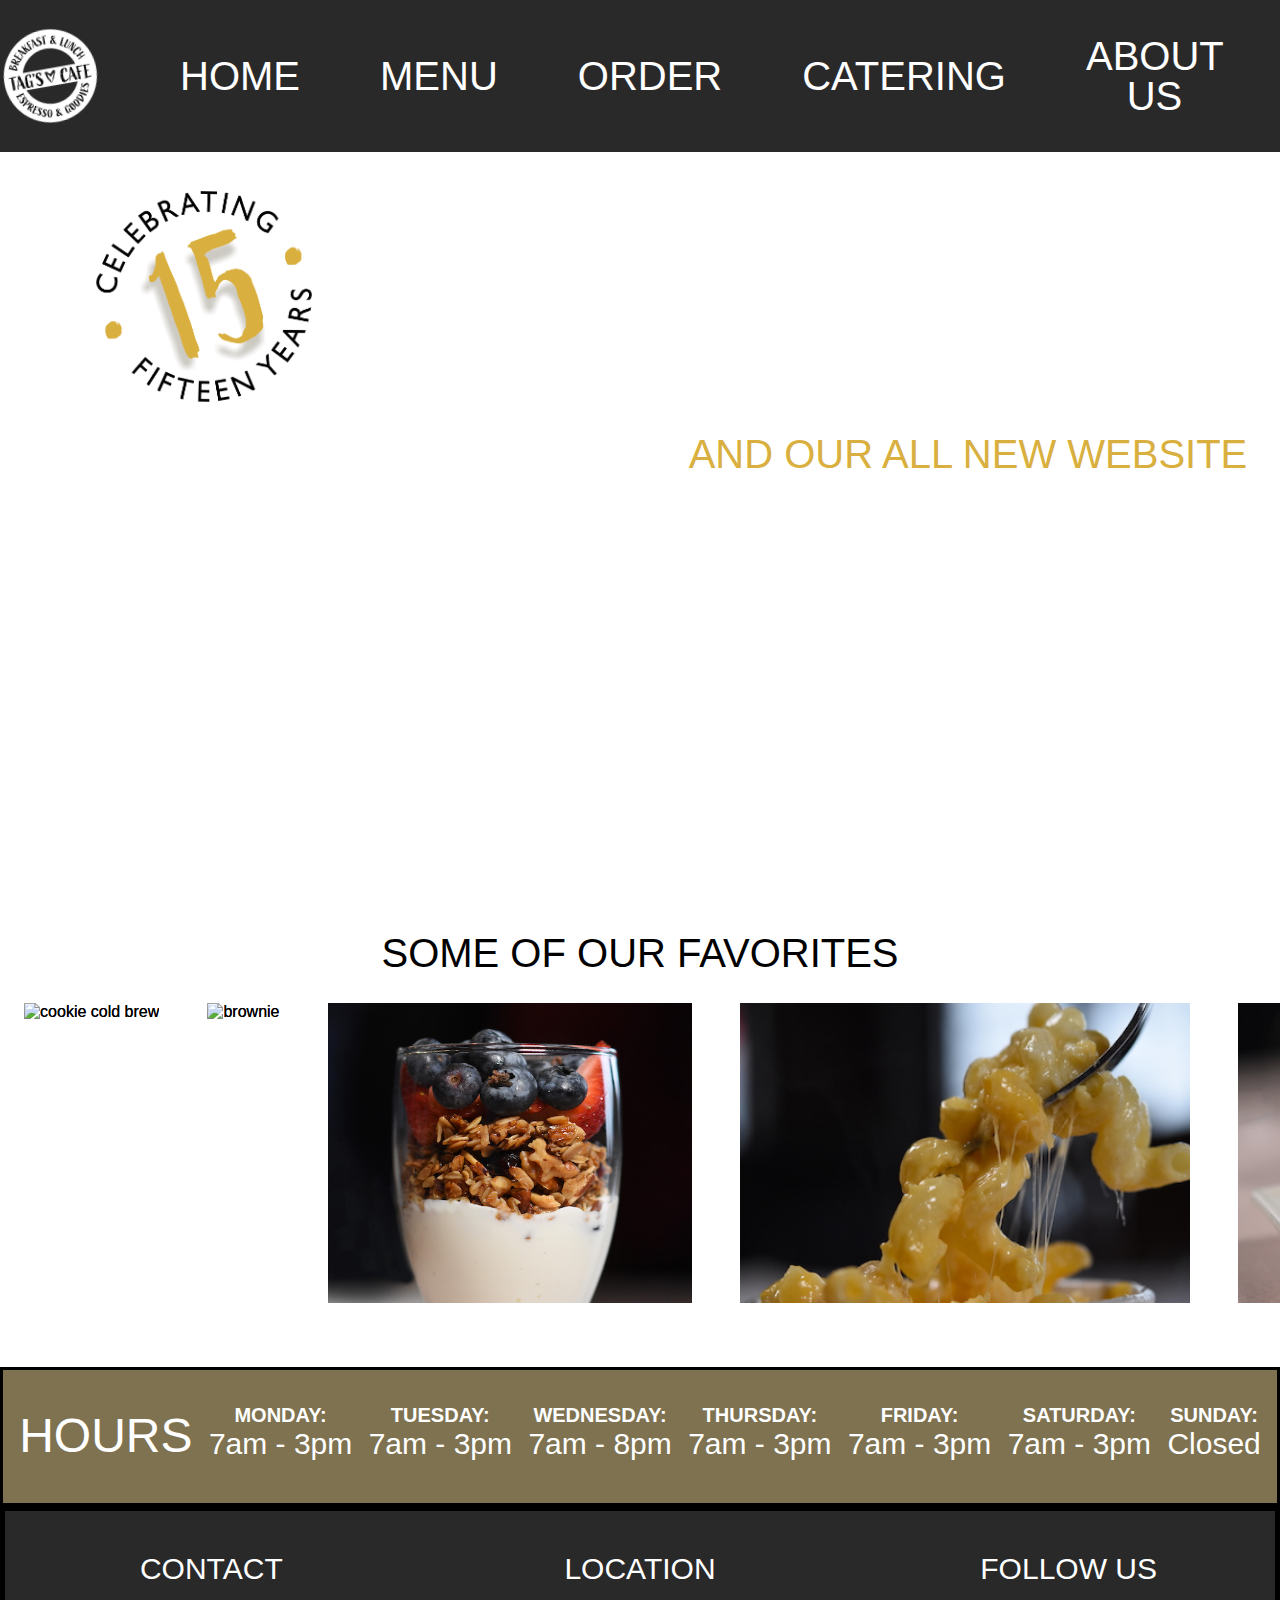
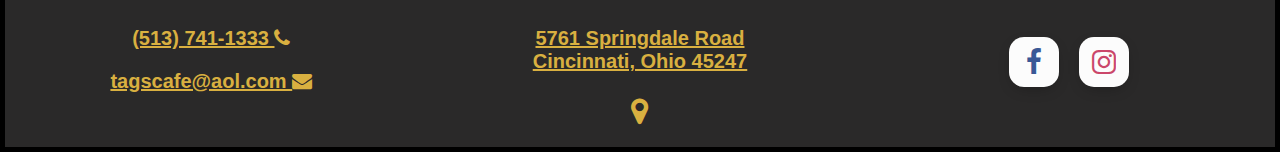
==== index.html @ 647e6f57 "First" ====
<!DOCTYPE html>
<html lang="en">

<head>
  <title>TAG's Cafe</title>
  <link rel="icon" href="images/logos/tags_logo-tan03.png" type="image/icon type">

  <meta charset="UTF-8">
  <link rel="stylesheet" href="css/normalize.css">
  <link rel="stylesheet" href="css/mobile.css">
  <link rel="stylesheet" href="css/main.css">
  <meta name="viewport" content="width=device-width, initial-scale=1.0">



  <link rel='stylesheet' href='https://maxcdn.bootstrapcdn.com/font-awesome/4.3.0/css/font-awesome.min.css'>
  <link href="https://fonts.googleapis.com/css?family=Stint+Ultra+Expanded" rel="stylesheet">
  <link rel="stylesheet" href="https://use.typekit.net/abh8qfh.css">



  <link rel="stylesheet" href="css/mobile.css" media="(max-width: 500px)" />

</head>


<!-- <script>
  function openNav() {
    document.querySelector('nav').classList.add('open')
  }

  function closeNav() {
    document.querySelector('nav').classList.remove('open')
  }

</script> -->

<body>
  <header id="nav">
    <h1>
      <a href="index.html" class="site-name"><img src="images/logos/tags_logo-white02%20copy.png" alt="tagscafe">
      </a>
    </h1>

    <nav>
      <!-- hamburger  -->
      <input class="menu-btn" type="checkbox" id="menu-btn">
      <label class="menu-icon" for="menu-btn">
        <span class="navicon"></span>
      </label>
      <!-- /hamburger -->
      <ul class="menu-list"> <!-- ⬅︎ added new class -->
        <li><a href="index.html">Home</a></li>
        <li><a href="menubreak.html">Menu</a></li>
        <li><a href="https://direct.chownow.com/order/3844/locations/4989" target="_blank">Order</a></li>
        <li><a href="cater.html">Catering</a></li>
        <li><a href="about.html">About Us</a></li>
        <li><a href="apply.html">Apply</a></li>
      </ul>
    </nav>

  </header>



  <div class="index">



  <main class="home">

    <!-- mobile -->
    <div class="fifteen" id="mobile">
      <img src="images/fifteen-celeb.png" alt="fifteen year">
    </div>
    <div class="welcome" id="mobile">
      <h1>Welcome to TAG's</h1> 
      <h2>and our all new website</h2>
    </div>

    <!-- desktop -->
    <div class="overlay">

      <div class="fifteen" id="home">
        <img src="images/fifteen-celeb.png" alt="fifteen year">
      </div>
      
      
      <div class="welcome" id="desktop">
        <h1>Welcome to TAG's</h1> 
        <h2>and our all new website</h2>

      </div>


      <div class="text">

        <p>TAG's Cafe, Springdale Road, Cincinnati, Ohio, has been our current location since 2008, serving up made-from-scratch food daily. All menu items are made with love from family recipes that have been perfected over the years. Try our famous Chicken Salad, Chicken Pot Pie Soup, or French Toast. Lunch served all day, Breakfast is served until 1 hour before close. </p>

        <p><strong>Celebrating 15 years we thank you for your support!</strong></p>

      </div>
    </div>


    <div class="food-slideshow">

      <h1>Some Of Our Favorites</h1>
      <div class="food-slideshow-scroll">
        <div class="food-scroll-element primary">
          <div><img src="images/gallery/005-cookieCB-MM.jpg" alt="cookie cold brew"></div>
          <div><img src="images/gallery/brownie.JPG" alt="brownie"></div>
          <div><img src="images/gallery/parfait.jpg" alt="parfait"></div>
          <div><img src="images/gallery/maccheese.JPG" alt="maccheese"></div>
          <div><img src="images/gallery/biscuit-mug.jpg" alt="biscuit"></div>
          <div><img src="images/gallery/pbcookie.JPG" alt="reuban"></div>
          <!-- <div><img src="" alt=""></div>
            <div><img src="" alt=""></div>
            <div><img src="" alt=""></div>
            <div><img src="" alt=""></div>
            <div><img src="" alt=""></div> -->
        </div>

        <div class="food-scroll-element secondary">
          <div><img src="images/gallery/005-cookieCB-MM.jpg" alt="cookie cold brew"></div>
          <div><img src="images/gallery/brownie.JPG" alt="brownie"></div>
          <div><img src="images/gallery/parfait.jpg" alt="parfait"></div>
          <div><img src="images/gallery/maccheese.JPG" alt="maccheese"></div>
          <div><img src="images/gallery/biscuit-mug.jpg" alt="biscuit"></div>
          <div><img src="images/gallery/pbcookie.JPG" alt="reuban"></div>
        </div>

      </div>

    </div>
  </main>
  </div>

  <section class="hours" id="large">
    <h2>Hours</h2>
    <p><span class="day">Monday:</span> 7am - 3pm</p>
    <p><span class="day">Tuesday:</span> 7am - 3pm</p>
    <p><span class="day">Wednesday:</span> 7am - 8pm</p>
    <p><span class="day">Thursday:</span> 7am - 3pm</p>
    <p><span class="day">Friday:</span> 7am - 3pm</p>
    <p><span class="day">Saturday:</span> 7am - 3pm</p>
    <p><span class="day">Sunday:</span> Closed</p>
  </section>

  <section id="small" class="hours">
    <h2>Hours</h2>
    <p><span class="day">Monday - Saturday:</span> 7am to 3pm</p>
    <p><span class="day">Wednesday:</span> 7am to 8pm</p>
    <p><span class="day">Sunday:</span> Closed</p>
  </section>

  <footer>
    <div class="info">
      <section class="location">
        <h2>Location</h2>
        <p><a href="https://goo.gl/maps/MPRnHBtoVZoa1pPE9" target="_blank">5761 Springdale Road 
        <br>Cincinnati, Ohio 45247
            <br>
            <br>
            <i class="fa fa-map-marker" aria-hidden="true"></i>
          </a></p>
      </section>
      <section class="contact">
        <h2>Contact</h2>
        <p> <a href="tel:5137411333">&#40;513&#41; 741-1333 <i class="fa fa-phone" aria-hidden="true"></i></a></p>
        <p> <a href="mailto:tagscafe@aol.com">tagscafe@aol.com <i class="fa fa-envelope" aria-hidden="true"></i></a></p>
    </section>

      <section class="social-btns">
        <h2>Follow Us</h2>
        <ul>
          <li>
            <a class="btn facebook" href="https://www.facebook.com/Tags-Cafe-121413117873668" target="_blank"><i
                class="fa fa-facebook"></i></a>
          </li>

          <li>
            <a class="btn instagram" href="https://www.instagram.com/tagscafe/" target="_blank">
              <i class="fa fa-instagram"></i></a>
          </li>

        </ul>
      </section>
    </div>
  </footer>

  <script src="js/main.js" type="text/javascript"></script>
</body>

</html>
---- css/mobile.css ----
/* Hamburger NAV 
------------------------------------------------ */

/* closed */
 /* header nav {
   background-color: #7e7251;
   position: absolute;
   top: 0;
   width: 100%;
   padding: 1rem;
   text-align: center;


} */
/* 
header nav .open {
   right: 0;
   
} */

/* header nav.open {
   right: 0;
} */

/* header nav ul li,
header nav ul li a {
   display: block;
   text-align: left;
   margin: 0;

} */

/* nav ul li a{
   border-radius: 0;
   background: white;
   
} */

/* nav ul li {
   margin-bottom: 1rem;
} */


/* tablet - portrait */
/* @media screen and (min-width: 768px) {
   #close-button,
   #open-button {
       
   }
} */

/* tablet - landscape */
/* @media screen and (min-width: 1180px) {
   #close-button,
   #open-button {
       display: none;
   }
   
} */

/* desktop */

/* @media screen and (min-width: 1280px){

   #close-button,
   #open-button {
       
   }

} */

/* Phone/Tablet Hamburger Layout
-------------------------------------*/

@media (max-width: 768px) {

   header {
       flex-direction: column;
       position: fixed;
       padding: .5rem 0;
       width: 100vw;
       /* position: sticky; */
       /* background-color: red; */
       z-index: 30;
       background-color: #7e7251;
       box-shadow: 1px 5px 15px rgba(0, 0, 0, 0.5);
       transition: 400ms ease;
       top: 0;
   }

   header h1 {
    z-index: 30;
    left: -100vw;
   }

   header img {
       width: 100px;
       position: relative;
       /* left: 15px; ⬅︎ nudges logo closer to center */
       z-index: 30;
   }
   
   /* ↓ Navbar open ↓ */
   header nav ul.menu-list {
       max-height: 100vh; /* ← hides menu until opened */
       transition: transform .5s ease-out; /* ← open speed */
       top: -66vh; /* ← hides menu until opened */
       text-align: center;
       flex-direction: column;
       /* background-color: #2a2929; */
       background-color: #7e7251;
       position: absolute;
       width: 101%;
       left: -10vw;
       
   }

   header nav ul.menu-list li  {
       display: flex;
       flex-direction: column;
       position: relative;
       /* left: -100vw; */
       z-index: 2;

       
       
   }
   
   
/* Hamburger Icon 
-------------------------------------*/
   header label.menu-icon {
       display: inline-block;
       padding: 20px 20px;
       position: absolute;
       right: 25px; /* ← horizontal position*/
       top: 15px; /* ← vertical position */
       z-index: 5;
   }

   /* ↓ center hamburger line ↓ */
   header label.menu-icon span.navicon {
       display: block;
       position: relative;
       transition: background .2s ease-out;
       height: 5px; /* ← thickness of lines */
       width: 35px; /* ← width of lines */
       background: white; /* ← icon color */
   }

   /* ↓ top & bottom hamburger line ↓ */
   header label.menu-icon .navicon:before,
   header label.menu-icon .navicon:after {
       content: '';
       display: block;
       height: 100%;
       width: 100%;
       position: absolute;
       transition: all .2s ease-out;
       background: white; /* ← icon color */
   }

   header label.menu-icon .navicon:before {
       top: 15px; /* ← space below top line */
   }

   header label.menu-icon .navicon:after {
       top: -15px; /* ← space above bottom line */
   }


/* Hamburger Icon Animation
-------------------------------------*/
   header input.menu-btn:checked ~ ul.menu-list {
       /* max-height: 500px;  */
       /* ↑ maximum height of the menu bar ↑
            increase this if some of your
            menu links are getting cut off */

        transform: translateY(77vh);
        transition: transform .4s ease-in;
        

   }

   /* header input.menu-btn:checked ~ ul.menu-list li {
        display: flex;
   } */

   /* ↓ hides center line for the X ↓ */
   header input.menu-btn:checked ~ label.menu-icon span.navicon {
       background: transparent;
   }

   header input.menu-btn:checked ~ label.menu-icon span.navicon:before {
       transform: rotate(-45deg);
   }

   header input.menu-btn:checked ~ label.menu-icon span.navicon:after {
       transform: rotate(45deg);
   }

   header input.menu-btn:checked ~ label.menu-icon:not(.steps) .navicon:before,
   header input.menu-btn:checked ~ label.menu-icon:not(.steps) .navicon:after {
       top: 0;
   }


} 
/* --------------- Mobile Layout --------------------*/

@media (max-width: 768px) {


/* Main 
---------------------------*/



    .wrapper {
        width: 100vw;
    }
    
    section.hours {
        flex-direction: column;
        line-height: 0;
        margin: 0;
        padding: 0;
        
    }

    #small.hours {
        border: black 3px solid;
        background: #7e7251;
        line-height: 1.3;
        padding: .5em;
        display: flex;
        justify-content: space-around;
        align-items: center;
        text-align: center;
        color: white;
    }

    #large.hours {
        display: none;
    }

    div.info {
        display: flex;
        flex-direction: column;
    }

    .text {
        grid-column: 1/5;
        background-color: rgba(255, 255, 255, 0.8);
        text-align: center;
    }

    .opener {
        min-height: 300px;
        padding-top: 10rem;
        
    }

    .title {
        /* color: #2a2929; */
        text-shadow: 2px 2px 15px black;
        font-size: 100px;
    }
    
 

/* HOME
------------------------------ */
    
    #desktop.welcome  {
        display: none;
    }

    #home.fifteen {
        display: none;
    }

    #mobile.fifteen {
        display: flex;
        justify-content: center;
        margin-top: 2rem;
        text-align: center;
        /* float: right; */
        /* position: relative; */
        z-index: 5;
        /* background-color: red; */
        margin-bottom: -1rem;
    }

    .fifteen img {
        width: 200px;
    }
    
    #mobile.welcome  {
        color: black;
        padding-top: 2rem;
        display: flex;
        flex-direction: column;
        grid: none;
        text-align: center;
    }

    #mobile.welcome h1 {
        color: black;
        font-size: 60px;
        margin-bottom: -2rem;
    }

    #desktop.welcome h2 {
        margin-top: 1rem;
        font-size: 40px;
    }
    
    .home {
        margin-top: 8rem;
    }
    
    .overlay {
        min-height: 300px;
        position: center;
        background-position: bottom;
    }
    
    .text {
        grid-column: 1/5;
        background-color: rgba(255, 255, 255, 0.8);
        height: 90%;
        color: black;
        padding: 1rem;
    }

    .food-scroll-element {
        width: 600vw;
        height: 200px;
        z-index: 1;
        border: white solid 3px;
    }

    .food-scroll-element img {
        border: white solid 15px;
    }



    @keyframes primary {
        from {
            left: 0%;
        }
    
        to {
            left: -600vw;
        }
    }
    
    @keyframes secondary {
        from {
            left: 600vw;
        }
    
        to {
            left: 0%;
        }
    }


 /* Menu  
------------------------------*/

    .pdf ul {
        /* display: flex;
        justify-content: space-between; */
        text-align: center;
        width: 100%;
        margin: auto;
        padding: 0;
    }

    nav.menu-tabs {
        width: 90vw;
        border-bottom: 0;
        /* margin: 0 auto; */
        /* margin-left: -1rem; */
        padding-right: 0;
        
    }
    
    
    
    nav.menu-tabs ul {
        display: flex;
        flex-direction: column;
        justify-content: center;
        margin: 0;

        
    }

    nav.menu-tabs li {
        padding: 10px;
        border-radius: 1em;
        margin: 1rem auto;
        border: 3px solid #7e7251;

    }
    nav.menu-tabs li.selected-tab {
        position: relative;
        bottom: 0px;
        background-color: white;

    } 
    nav.menu-tabs li.selected-tab a {
        color: #d9b040;
        font-weight: bold;
        font-size: 1.3rem;
    } 

    #bye {
        display: none;
    }
    
    .selections {
        grid-template-columns: 1fr;
    }

    /* ---- breakfast ----- */

    .waffle {
        background-position: -30px -10px;
        z-index: 1;

    }

    /* .waffle:after{
        background: rgb(29, 29, 29);
        z-index: 5;
    } */
    
    .break,
    .omelette,
    .spec-om,
    .choice {
        display: block;
    }

    .add-on h2 {
        margin: 0 2rem;
    }


    /* ---- lunch ---- */
    
    .lunch {
        background-position: -650px 10px;
        z-index: 0;
    }
    
    
    .melts,
    .simple,
    .special,
    .cafe,
    .soups,
    .dressing {
        display: block;
    }

    .ramona,
    .blue {
        grid-column: inherit;
    }

    .extra-2 {
        grid-row-start: 4;
    }

    .extra-3 {
        grid-row-start: 2;
        margin-bottom: -2rem;
    }

    .extra-4 {
        grid-row-start: 3;
    }
    

    /* ---- coffee ---- */

    .coffee {
        background-position: -400px 60px;
        z-index: 1;
    }
    
    .frappe,
    .good,
    .smoothie {
        display: block;
    }





/* Catering 
--------------------------*/

    .cater {
        background-position: -300px -10px;
        z-index: 0;
    }

    #cater-d {
        display: none;
    }

    #cater-m {
        display: block;
    }

    .rolls {
        grid-column: span 1;
    }

    


/* About 
--------------------------*/

    .about {
        margin-top: 8rem;
    }

    .womxn img {
        width: 80vw;
    }

    .womxn figcaption {
        font-size: small;
    }

    .staff {
        grid-template-columns: 1fr;
        width: 70vw;
    }

    

    #about.fifteen-mobile {
        display: flex;
        justify-content: center;
        /* margin-top: -10rem; */
        text-align: center;
        /* float: right; */
        /* position: relative; */
        z-index: 5;
        /* background-color: red; */
        width: 150px;
        margin: 0 auto;
        text-align: center;
        
    }

    #about.fifteen-desktop {
        display: none;
    }



    

/* Apply
---------------------------*/
    .apply {
        margin-top: 8rem;
    }

    .hiring {
        display: block;
    }

    .team {
        /* height: 100vh; */
        display: inline-block;
    }

    .team h1 {
        text-align: center;
        padding: 0;
    }
    
    .team img {
        margin: 0;
    }
    
    .application h2 {
        color: #d9b040;
    }

    .application li {
        text-align: left;
        
    }



}
---- css/main.css ----
body {
    font-family: Helvetica, sans-serif;
    background: white;
    max-width: inherit;
    box-sizing: border-box;
}




/* ------------ Main ------------- */
.wrapper {
    width: 1080px;
    margin: 1rem auto;
    background-color: white;
}

/* main {
    padding: 1em 2em;
    max-width: 1000px;
    margin-top: 1em;
    margin: auto;
    background-color: white;
    
} */

header h1 {
    font-family: active,sans-serif;
    font-weight: 300;
    font-style: normal;
    text-transform: uppercase;
    text-indent: -9999em;
    font-size: 1px;
}

h1 {
    font-family: active,sans-serif;
    font-weight: 300;
    font-style: normal;
    text-transform: uppercase;
}



main h1 {
    
    text-indent: 0em;
    font-size: 250%;
    color: black;
    

}

h2 {
    color: #d9b040;
    padding: .5em 0em;
    font-family: active, sans-serif;
    font-weight: 300;
    font-style: normal;
    text-transform: uppercase;
    font-size: 230%;
}

h3 {
    font-size: 150%;
    margin-bottom: .5em; 
    font-family: gill-sans-nova,sans-serif;
    font-weight: 700;
    font-style: normal;
    text-transform: capitalize;
}

p {
    font-size: 1.5rem; 
    font-family: gill-sans-nova,sans-serif;
    font-weight: 400;
    font-style: normal;
    line-height: 1.4;
}
main li {
    font-family: gill-sans-nova,sans-serif;
    font-weight: 400;
    font-style: normal;
    line-height: 140%;
}

main a {
    color: #7e7251;
    text-decoration: none;
    text-transform: uppercase;
    border-bottom: 1px solid;
}

main a:focus,
main a:hover,
main a:active {
    color: #d9b040;
}

main a:visited {
    color: black;
}

img{
    max-width: 100%;
    height: auto;
}

/* .opener {
    position: static;
    min-height: 400px; 
} */

.title {
    position: absolute;
    text-align: center;
    font-size: 120px;
    color: white;
    text-shadow: 2px 2px 15px black;

}

.opener { 
    position: relative;
    /* opacity: 10%; */
    /* width: 100%; */
    min-height: 400px;
    /* border: 5px solid red; */
    display: flex;
    justify-content: center;
    align-items: center;
    color: white;
    background-size: cover;
    background-repeat: no-repeat;
 }

 .waffle {
    background-image: url(../images/header/Waffle-header-MM.jpg);
    background-position: center -100px;
 }

 .lunch {
    background-image: url(../images/header/blt-header-BT.png);
    background-position: center -205px;
    
}

.coffee {
    background-image: url(../images/header/coffee-BT.jpeg);
    background-position: center -150px;
    min-height: 400px;
    width: 100%;
}

.cater {
    background-image: url(../images/header/001-spaday-MM.jpg);
    background-position: center -200px;
}

/* ------ Menu Slider --------- */

/* .opener-slides { */
    /* position: relative;
    display: flex;
    justify-content: center;
    align-items: center;
    color: white;
    background-size: cover;
    background-repeat: no-repeat;
    width: auto;
    min-height: 400px;
    /* background: url(/images/header/001-spaday-MM.jpg); */
    /* animation: slide 15s infinite;
}

/* @keyframes slide {
    25% {
        background: url(/images/header/coffee-full.JPG);
    }

    50% {
        background: url(/images/header/bkg_mug.png);
    }

    75% {
        background: url(/images/header/coffee-full.JPG);
    }

    100% {
        background: url(/images/header/001-spaday-MM.jpg);
    }
} */

/* ------------------- Header ------------------ */

header {
    background-color: #2a2929;
    display: flex;
    justify-content: space-between;
    align-items: center;
    /* position: fixed; */
}


header a.site-name {
    display: flex;
    align-items: flex-start;
    transform: rotate(-10deg);
    
}

header img {  
    min-width: 100px; 
    
}


header nav ul.menu-list { 
    list-style-type: none;
    /* overflow: hidden; */
    display: flex;
    
}


header nav li a {
    padding: 1em 3em;
    transition: all 1s ease;
    text-decoration: none;
    color: white;
    font-size: 250%;
    font-family: active, sans-serif;
    font-weight: 300;
    text-transform: uppercase;
    padding: .5em 1em;
    display: block;
    text-align: center;
    line-height: 1em;

}

header nav li a:hover { 
    outline: double 7px;
    border-radius: 100%;
    transform: rotate(-5deg);
    color: white;
}

header input.menu-btn,
header label.menu-icon {
    display: none; 
}



/* ------- Hours ------------ */
#large.hours {
    border: black 3px solid;
    background: #7e7251;
    line-height: 1.3;
    padding: .5em;
    display: flex;
    justify-content: space-around;
    align-items: center;
    text-align: center;
    color: white;
}

.hours h2 {
    font-size: 3rem;
    text-align: center;
    text-decoration: none;
    color: white;
    margin: 1rem 0;
    padding: 0;
    
}

#small.hours {
    display: none;
}

span.day {
    color: #000000;
    font-family: sans-serif;
    font-size: 20px;
    text-transform: uppercase;
    font-weight: bold;
    line-height: 15px;
    display: block;
    color: white;
}
.hours p{
    font-size: 30px;
}
/* ------------- HOME --------------- */

.home {
    text-align: center;
    /* margin-bottom: -2rem; */
    /* background-color: white;
    opacity: 30%; */
}


.overlay {
    background-image: url(../images/header/bkg_mug.png); 
    min-height: 75vh;
    background-size: cover;
    background-position: center -28rem ;
    /* opacity: 75%; */
    /* border-radius: 1rem; */
    background-repeat: no-repeat;
    display: grid;
    grid-template-columns: 1fr 1fr 1fr 1fr;
    /* background-position: top; */
    /* background-size: 100%; 
    height: 100%; */
    /* margin-bottom: 2em; */
}

.welcome h1 {
    color: white;
}


#desktop.welcome {
    grid-column: 3/5;
    /* grid-row: 3/4; */
    color: white;
    margin: 1rem 2rem -2rem 3rem;
    
    
}
#desktop.welcome h1 {
    font-size: 80px;
}
#desktop.welcome h2 {
    margin-top: -3rem;
    font-size: 40px;
}


#home.fifteen {
    grid-column: 1/3;
    grid-row: 1/2;
    background-color: rgba(255, 255, 255, 0.369);
    border-radius: 8rem;
    width: 250px;
    height: 250px;
    margin: 1rem 0rem 0 5rem;
    
}

#mobile.welcome {
    display: none;
}

#mobile.fifteen {
    display: none;
}


.text {
    /* background-color: rgba(175, 175, 175, 0.74); */
    color: white;
    border-radius: 35px;
    /* padding: 1rem; */
    /* margin: ; */
    line-height: 140%;
    /* border: 3px dashed black; */
    text-align: left;
    margin: 1rem;
    grid-column: 3/5;
    grid-row: 2/5;
    height: 60%; /* <- box size */
    text-align: left;
    
    
}


/* food-slideshow 
-------------------*/

.food-slideshow {
    overflow-x: hidden;
    padding: 2rem 0;
    z-index: 0;
    
}

.food-slideshow-scroll {
    position: relative;
    height: 300px;
    overflow: hidden;
    margin-bottom: 2rem;
}


.food-scroll-element {
    width: 170vw;
    height: 300px;
    position: absolute;
    display: flex;
    justify-content: space-around;
}

.food-scroll-element img {
    height: 300px;
    
    
}

.primary{
    animation: primary 25s linear infinite;
    animation-play-state: inherit;
}

.secondary {
    animation: secondary 25s linear infinite;
    animation-play-state: inherit;
}

@keyframes primary {
    from {
        left: 0%;
    }

    to {
        left: -170vw;
    }
}

@keyframes secondary {
    from {
        left: 170vw;
    }

    to {
        left: 0%;
    }
}


/* ------------- About --------------- */

.about {
    margin: 0 1rem;
}

main.about a {
    color: #d9b040;
    font-weight: bold;
}

main.about a:hover {
    color: black;
    font-weight: bold;
    text-decoration: none;
}

.about h2 {
    margin-bottom: -.5em;
}

.womxn{
    margin: auto;
}

.womxn figcaption {
    text-align: center;
}
.womxn img{
    border: 10px solid black;
    display: flex;
    margin: auto;
    
}

.staff img {
    border: 2px solid black;
    
}



.staff {
    display: grid;
    grid-template-columns: 1fr 1fr 1fr;
    justify-content:space-evenly;
    grid-gap: 2rem;
    max-height: 100%;
    margin: 2rem auto;
    
}

.staff figure {
    border: black 1px solid;
    box-shadow: black 5px 5px 15px 0px;
    padding: 1em;
    /* border-radius: 1em; */
    margin: 0 auto;
    display: block;
    max-height: 100vh;
    
}


.staff figcaption {
    text-align: center;
    /* color: white; */
}

.staff figure figcaption h3 {
    font-size: 40px;
}

#about.fifteen-desktop {
    float: right;
    width: 250px;
    /* width: 25%; */
    /* background-color: red; */
    /* margin: 0 0 0 1rem; */
    padding: 0 10px 0 0;
    text-align: center;
}

#about.fifteen-mobile {
    display: none;
}

/* -------------- Menu ---------------- */



.pdf {
    margin-bottom: 2rem;
}

.pdf ul {
    display: flex;
    justify-content: space-evenly;
    list-style-type: none;
    padding-top: 10px;
}

.pdf a:hover {
    color: #d9b040;
}


.menu h2{
    text-align: center;
    padding: 2rem 0 0 0;
    margin-top: 2rem;
}


.menu p{
    text-align: center;
    padding-top: -5px;
    
}

.menu h3 {
    margin-bottom: .5rem;
    color: white;
    /* color: black; */
}



.selections {
    display: grid;
    grid-template-columns: 1fr 1fr 1fr;
    grid-gap: 1.5rem;
    padding: 2rem 2rem;
    margin: 0 1rem;
    /* background-color: rgb(202, 202, 202); */
    background-color: #2a2929;
    border-radius: 1.5rem;
    text-align: center;
    
}

.selections p{
    color: white;
    padding-bottom: 1rem;
    
}

.selections img {
    border-radius: 1.5rem;
    border: white solid 4px;
    box-shadow: 5px -5px 15px -10px;
    align-items: center;
    /* justify-items: flex-end; */
    
}

.selections h3 {
    padding-top: 10px;
    margin: 0;
}

/* -----Lunch------- */
 .ramona {
    grid-column: span 3;
 }

.wraps,
.melts,
.simple,
.special {
    grid-template-columns: 1fr 1fr;
}


.caesar {
    grid-column-start: 2;
}
.choice {
    grid-column: 1/3;
    grid-row: 2/3;
}
.bistro {
    margin-left: 10px;
}


.soups,
.extra{
    grid-template-columns: 1fr 1fr;
    align-items: center;
}
.soups img {
    margin-top:2rem;
}

.cafe {
    grid-template-columns: 1fr 1fr;
    padding-right: 2rem;
}

.bleu{
   grid-column: span 3; 
}

.dressing,
.sides {
    padding-bottom: 4rem;
}

.bs {
    margin-bottom: -2rem;
}

.kids-sides {
    background-color: #7e7251;
    margin: 0 1rem 2rem 1rem;
    margin-top: -1.2rem;
    padding-bottom: 1rem;
    display: grid;
    grid-template-columns: 1fr;
    border-radius: 0 0 2rem 2em;
    color: white;
    text-align: center;
}




/*----breakfast-----*/
.break {
    grid-template-columns: 1fr 1fr;
    border-radius: 2rem 2rem 0 0 ;
}

.add-on {
    background-color: #7e7251;
    margin: 0 1rem;
    margin-top: -1rem;
    padding-bottom: 1rem;
    display: grid;
    grid-template-columns: 1fr 1fr 1fr 1fr;
    border-radius: 0 0 2rem 2em;
}

.add-on h2 {
    color: white;
    grid-column: span 5;
}

.extras {
    margin: 1rem;
    grid-column: span 4;
    display: grid;
    grid-template-columns: 1fr 1fr;
    /* background-color: rgb(202, 202, 202); */
    /* background-color: red; */
    text-align: center;
    color: #FFFFFF;
}

.any {
    grid-column: span 3;
}

.gravy {
    grid-column: span 2;
}

.omelette {
    grid-template-columns: 1fr 1fr;
}
.made {
    grid-column: span 2;
}

.spec-om {
    grid-template-columns: 1fr 1fr;
}

.rub {
    grid-column: span 2;
}
.choice {
    grid-template-columns: 1fr 1fr;
    text-transform: capitalize;
}




/* ---- coffee ----- */

.frappe,
.good,
.smoothie {
    grid-template-columns: 1fr 1fr;
}

.camper {
    grid-column: span 3;
}

.milk {
    grid-column: span 2;
}

.chai {
    grid-template-columns: 1fr  ;
}




/* Menu Tab
---------------------------------- */

nav.menu-tabs {
    border-bottom: 5px solid #7e7251;
    padding-right: 50px;
}

nav ul {
    display: flex;
    align-items: center;
    justify-content: center;
}

nav.menu-tabs li {
    border: 3px solid #7e7251;
    border-bottom: none;
    list-style-type: none;
    border-top-right-radius: 1rem;
    border-top-left-radius: 1rem;
    background-color: rgb(225, 225, 225);
    width: 45%;
    margin-left: 1rem;
    display: flex;
    align-items: center;
    justify-content: center;
    margin-bottom: -1rem;
    
}

nav.menu-tabs a {
    border: none;
    padding: .75rem 1rem;
    display: block;
    text-decoration: none;
    text-align: center;

}

nav.menu-tabs li.selected-tab {
    position: relative;
    bottom: -5px;
    background-color: white;
    box-shadow: 5px -5px 15px -10px;
} 

nav.menu-tabs li.selected-tab a {
    color: #d9b040;
    font-weight: bold;
    font-size: 1.5rem;
    
} 

nav.menu-tabs a:hover {
    color: #d9b040;
}

/* ------------ Apply ------------------*/


.apply {
    margin: 2rem;
    height: auto; 
}


/* .apply h1 {
    text-align: center;
    font-size: 90px;
    margin: 0 0 1rem 22rem;
} */

.hiring {
    display: grid;
    grid-template-columns: 3fr 1fr;
    grid-gap: none;
    width: 100%;
    font-size: 20px;
    
    
}

.team {
    grid-row: 1/5;
    grid-column: 1/2;
}
.team h1{
    text-align: center;
    padding-left: 13rem;
    font-size: 70px;
}

.team img {
    margin: 0 5rem;
    border: solid black 10px;
    
}

.application h2 {
    font-size: 50px;
    color: #d9b040;
    /* background-color: red; */
    margin-bottom: -2rem;
}

.application {
    grid-column: 4/5;
    grid-row: 2/3;
    text-align: start;
}


/*  ------------------ CATERING ---------- */

#cater-m {
    display: none;
}

.cater {
    text-align: center;
}

.menu .catering {
    margin: 1rem;
}

.rolls {
    grid-column: span 3;
}

.gratuity {
    margin-top: 2rem;
    text-align: center;
    color: black;
    font-size: 250%;
}

.order-link a {
    display: flex;
    justify-content: center;
    color: black;
    padding: 5px;
    font-size: 150%;
    text-decoration: none;
    
}

.order-link a:hover {
    color: #d9b040;
}

/* .order-link a:visited {
    
    
} */





/* --------- Social Buttons ----------*/


.social-btns .btn,
.social-btns .btn:before,
.social-btns .btn .fa {
  transition: all 0.35s;
  transition-timing-function: cubic-bezier(0.31, -0.105, 0.43, 1.59);
    
}

.social-btns .btn:before {
  top: 90%;
  left: -110%;
}

.social-btns .btn .fa {
  transform: scale(.8);
}

.social-btns a:hover{
    text-decoration: none;
}

/* Instagram */
.social-btns .btn.instagram:before {
  background-color: #cd486b; /* hover color */
}

.social-btns .btn.instagram .fa {
  color: #cd486b; /* logo color */
}

/* Facebook */
.social-btns .btn.facebook:before {
  background-color: #3b5998; /* hover color */
}

.social-btns .btn.facebook .fa {
  color: #3b5998; /* logo color */
}


/* CONTAINER AREA
-------------------------------------*/
.social-btns a {
    /* top: 90px;
    right: 70px; */
    display: inline-block;
}

.social-btns .btn:focus:before,
.social-btns .btn:hover:before {
  top: -10%;
  left: -10%;
}

.social-btns .btn:focus .fa,
.social-btns .btn:hover .fa {
  color: #fff; /* logo color on hover */
  -webkit-transform: scale(1);
  transform: scale(1);
}

.social-btns .btn { /* buttons */
  background-color: white; /* color inside buttons */
  width: 50px; /* size of buttons */
  height: 50px; /* size of buttons */
  margin: 10px; /* space around buttons */
	display: flex;
	align-items: center; /* keeps logo in center of button */
	justify-content: center; /* keeps logo in center of button */
  position: relative;
  overflow: hidden; /* hides hover color */
  border-radius: 30%;
  box-shadow: 0 5px 15px -5px rgba(0, 0, 0, 0.3);
  opacity: 0.99;
    text-decoration: none;
}

.social-btns .btn:before {
  content: "";
  width: 120%;
  height: 120%;
  position: absolute;
  transform: rotate(45deg);
}

.social-btns .btn .fa {
  font-size: 35px; /*size of logo inside button */
}

/* -------------------- FOOTER -------------------*/

footer {
    position: relative;
    min-height: 100%;
    width: 100%;

 } 

.hours .home {
    position: absolute;
    bottom: 0;
}


div.info {
    display: grid;
    grid-template-columns: 1fr 1fr 1fr;
    grid-gap: 1em;
    background-color: #2a2929;
    box-sizing: border-box;
    justify-items: stretch;
    border: 5px solid black;
    line-height: 145%;
    width: 100%;
    
    
}

div.info h2{
    font-size: 30px;
    line-height: 2;
    text-align: center;
    color: white;
    line-height: 120%;
    
}

.info p{
    font-size: 20px;
    text-align: center;
    line-height: inherit;
    color: white;
}

footer a {
    color:#d9b040;
    font-weight: bold;
    
}

footer a:hover {
    color: white;
    font-weight: bold;
    text-decoration: none;
}

div.info section.contact {
    grid-column: 1/2;
    grid-row: 1;
}

div.info section.social-btns {
    grid-column: 3/4;
    grid-row: 1;
    }

div.info section.social-btns ul {
    display: flex;
    justify-content: center;
    padding: 0;
    list-style: none;
}

section.location .fa-map-marker {
    font-size: 150%;
}
---- css/mobile.css ----
/* Hamburger NAV 
------------------------------------------------ */

/* closed */
 /* header nav {
   background-color: #7e7251;
   position: absolute;
   top: 0;
   width: 100%;
   padding: 1rem;
   text-align: center;


} */
/* 
header nav .open {
   right: 0;
   
} */

/* header nav.open {
   right: 0;
} */

/* header nav ul li,
header nav ul li a {
   display: block;
   text-align: left;
   margin: 0;

} */

/* nav ul li a{
   border-radius: 0;
   background: white;
   
} */

/* nav ul li {
   margin-bottom: 1rem;
} */


/* tablet - portrait */
/* @media screen and (min-width: 768px) {
   #close-button,
   #open-button {
       
   }
} */

/* tablet - landscape */
/* @media screen and (min-width: 1180px) {
   #close-button,
   #open-button {
       display: none;
   }
   
} */

/* desktop */

/* @media screen and (min-width: 1280px){

   #close-button,
   #open-button {
       
   }

} */

/* Phone/Tablet Hamburger Layout
-------------------------------------*/

@media (max-width: 768px) {

   header {
       flex-direction: column;
       position: fixed;
       padding: .5rem 0;
       width: 100vw;
       /* position: sticky; */
       /* background-color: red; */
       z-index: 30;
       background-color: #7e7251;
       box-shadow: 1px 5px 15px rgba(0, 0, 0, 0.5);
       transition: 400ms ease;
       top: 0;
   }

   header h1 {
    z-index: 30;
    left: -100vw;
   }

   header img {
       width: 100px;
       position: relative;
       /* left: 15px; ⬅︎ nudges logo closer to center */
       z-index: 30;
   }
   
   /* ↓ Navbar open ↓ */
   header nav ul.menu-list {
       max-height: 100vh; /* ← hides menu until opened */
       transition: transform .5s ease-out; /* ← open speed */
       top: -66vh; /* ← hides menu until opened */
       text-align: center;
       flex-direction: column;
       /* background-color: #2a2929; */
       background-color: #7e7251;
       position: absolute;
       width: 101%;
       left: -10vw;
       
   }

   header nav ul.menu-list li  {
       display: flex;
       flex-direction: column;
       position: relative;
       /* left: -100vw; */
       z-index: 2;

       
       
   }
   
   
/* Hamburger Icon 
-------------------------------------*/
   header label.menu-icon {
       display: inline-block;
       padding: 20px 20px;
       position: absolute;
       right: 25px; /* ← horizontal position*/
       top: 15px; /* ← vertical position */
       z-index: 5;
   }

   /* ↓ center hamburger line ↓ */
   header label.menu-icon span.navicon {
       display: block;
       position: relative;
       transition: background .2s ease-out;
       height: 5px; /* ← thickness of lines */
       width: 35px; /* ← width of lines */
       background: white; /* ← icon color */
   }

   /* ↓ top & bottom hamburger line ↓ */
   header label.menu-icon .navicon:before,
   header label.menu-icon .navicon:after {
       content: '';
       display: block;
       height: 100%;
       width: 100%;
       position: absolute;
       transition: all .2s ease-out;
       background: white; /* ← icon color */
   }

   header label.menu-icon .navicon:before {
       top: 15px; /* ← space below top line */
   }

   header label.menu-icon .navicon:after {
       top: -15px; /* ← space above bottom line */
   }


/* Hamburger Icon Animation
-------------------------------------*/
   header input.menu-btn:checked ~ ul.menu-list {
       /* max-height: 500px;  */
       /* ↑ maximum height of the menu bar ↑
            increase this if some of your
            menu links are getting cut off */

        transform: translateY(77vh);
        transition: transform .4s ease-in;
        

   }

   /* header input.menu-btn:checked ~ ul.menu-list li {
        display: flex;
   } */

   /* ↓ hides center line for the X ↓ */
   header input.menu-btn:checked ~ label.menu-icon span.navicon {
       background: transparent;
   }

   header input.menu-btn:checked ~ label.menu-icon span.navicon:before {
       transform: rotate(-45deg);
   }

   header input.menu-btn:checked ~ label.menu-icon span.navicon:after {
       transform: rotate(45deg);
   }

   header input.menu-btn:checked ~ label.menu-icon:not(.steps) .navicon:before,
   header input.menu-btn:checked ~ label.menu-icon:not(.steps) .navicon:after {
       top: 0;
   }


} 
/* --------------- Mobile Layout --------------------*/

@media (max-width: 768px) {


/* Main 
---------------------------*/



    .wrapper {
        width: 100vw;
    }
    
    section.hours {
        flex-direction: column;
        line-height: 0;
        margin: 0;
        padding: 0;
        
    }

    #small.hours {
        border: black 3px solid;
        background: #7e7251;
        line-height: 1.3;
        padding: .5em;
        display: flex;
        justify-content: space-around;
        align-items: center;
        text-align: center;
        color: white;
    }

    #large.hours {
        display: none;
    }

    div.info {
        display: flex;
        flex-direction: column;
    }

    .text {
        grid-column: 1/5;
        background-color: rgba(255, 255, 255, 0.8);
        text-align: center;
    }

    .opener {
        min-height: 300px;
        padding-top: 10rem;
        
    }

    .title {
        /* color: #2a2929; */
        text-shadow: 2px 2px 15px black;
        font-size: 100px;
    }
    
 

/* HOME
------------------------------ */
    
    #desktop.welcome  {
        display: none;
    }

    #home.fifteen {
        display: none;
    }

    #mobile.fifteen {
        display: flex;
        justify-content: center;
        margin-top: 2rem;
        text-align: center;
        /* float: right; */
        /* position: relative; */
        z-index: 5;
        /* background-color: red; */
        margin-bottom: -1rem;
    }

    .fifteen img {
        width: 200px;
    }
    
    #mobile.welcome  {
        color: black;
        padding-top: 2rem;
        display: flex;
        flex-direction: column;
        grid: none;
        text-align: center;
    }

    #mobile.welcome h1 {
        color: black;
        font-size: 60px;
        margin-bottom: -2rem;
    }

    #desktop.welcome h2 {
        margin-top: 1rem;
        font-size: 40px;
    }
    
    .home {
        margin-top: 8rem;
    }
    
    .overlay {
        min-height: 300px;
        position: center;
        background-position: bottom;
    }
    
    .text {
        grid-column: 1/5;
        background-color: rgba(255, 255, 255, 0.8);
        height: 90%;
        color: black;
        padding: 1rem;
    }

    .food-scroll-element {
        width: 600vw;
        height: 200px;
        z-index: 1;
        border: white solid 3px;
    }

    .food-scroll-element img {
        border: white solid 15px;
    }



    @keyframes primary {
        from {
            left: 0%;
        }
    
        to {
            left: -600vw;
        }
    }
    
    @keyframes secondary {
        from {
            left: 600vw;
        }
    
        to {
            left: 0%;
        }
    }


 /* Menu  
------------------------------*/

    .pdf ul {
        /* display: flex;
        justify-content: space-between; */
        text-align: center;
        width: 100%;
        margin: auto;
        padding: 0;
    }

    nav.menu-tabs {
        width: 90vw;
        border-bottom: 0;
        /* margin: 0 auto; */
        /* margin-left: -1rem; */
        padding-right: 0;
        
    }
    
    
    
    nav.menu-tabs ul {
        display: flex;
        flex-direction: column;
        justify-content: center;
        margin: 0;

        
    }

    nav.menu-tabs li {
        padding: 10px;
        border-radius: 1em;
        margin: 1rem auto;
        border: 3px solid #7e7251;

    }
    nav.menu-tabs li.selected-tab {
        position: relative;
        bottom: 0px;
        background-color: white;

    } 
    nav.menu-tabs li.selected-tab a {
        color: #d9b040;
        font-weight: bold;
        font-size: 1.3rem;
    } 

    #bye {
        display: none;
    }
    
    .selections {
        grid-template-columns: 1fr;
    }

    /* ---- breakfast ----- */

    .waffle {
        background-position: -30px -10px;
        z-index: 1;

    }

    /* .waffle:after{
        background: rgb(29, 29, 29);
        z-index: 5;
    } */
    
    .break,
    .omelette,
    .spec-om,
    .choice {
        display: block;
    }

    .add-on h2 {
        margin: 0 2rem;
    }


    /* ---- lunch ---- */
    
    .lunch {
        background-position: -650px 10px;
        z-index: 0;
    }
    
    
    .melts,
    .simple,
    .special,
    .cafe,
    .soups,
    .dressing {
        display: block;
    }

    .ramona,
    .blue {
        grid-column: inherit;
    }

    .extra-2 {
        grid-row-start: 4;
    }

    .extra-3 {
        grid-row-start: 2;
        margin-bottom: -2rem;
    }

    .extra-4 {
        grid-row-start: 3;
    }
    

    /* ---- coffee ---- */

    .coffee {
        background-position: -400px 60px;
        z-index: 1;
    }
    
    .frappe,
    .good,
    .smoothie {
        display: block;
    }





/* Catering 
--------------------------*/

    .cater {
        background-position: -300px -10px;
        z-index: 0;
    }

    #cater-d {
        display: none;
    }

    #cater-m {
        display: block;
    }

    .rolls {
        grid-column: span 1;
    }

    


/* About 
--------------------------*/

    .about {
        margin-top: 8rem;
    }

    .womxn img {
        width: 80vw;
    }

    .womxn figcaption {
        font-size: small;
    }

    .staff {
        grid-template-columns: 1fr;
        width: 70vw;
    }

    

    #about.fifteen-mobile {
        display: flex;
        justify-content: center;
        /* margin-top: -10rem; */
        text-align: center;
        /* float: right; */
        /* position: relative; */
        z-index: 5;
        /* background-color: red; */
        width: 150px;
        margin: 0 auto;
        text-align: center;
        
    }

    #about.fifteen-desktop {
        display: none;
    }



    

/* Apply
---------------------------*/
    .apply {
        margin-top: 8rem;
    }

    .hiring {
        display: block;
    }

    .team {
        /* height: 100vh; */
        display: inline-block;
    }

    .team h1 {
        text-align: center;
        padding: 0;
    }
    
    .team img {
        margin: 0;
    }
    
    .application h2 {
        color: #d9b040;
    }

    .application li {
        text-align: left;
        
    }



}
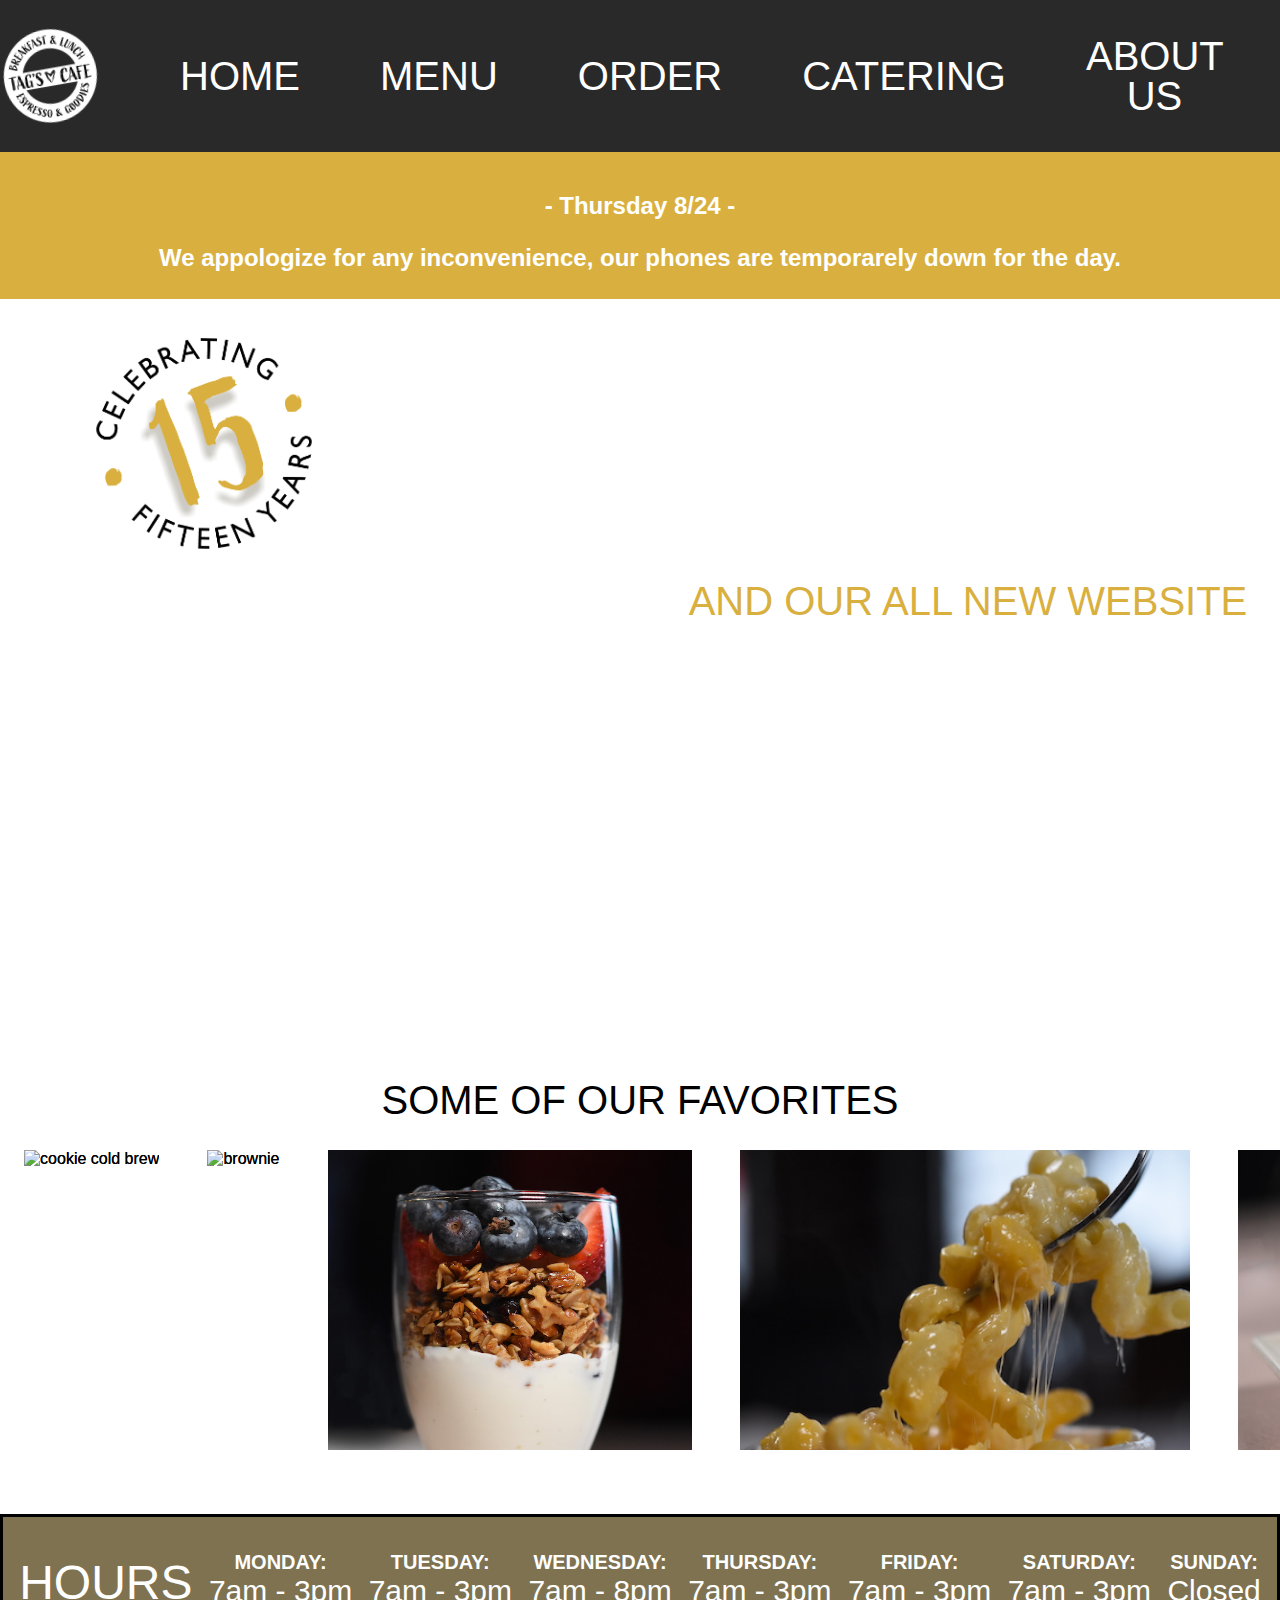
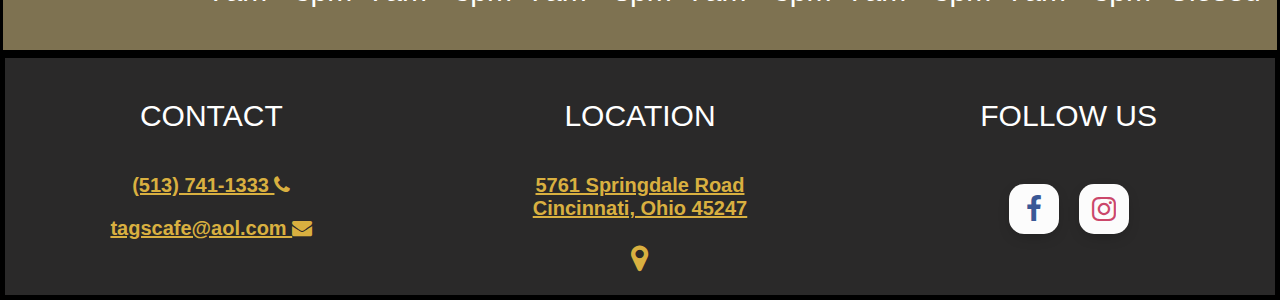
==== commit c22489bc: "add temp phone down message" ====
--- a/index.html
+++ b/index.html
@@ -61,7 +61,11 @@
 
   </header>
 
+  <div class="temp-phone">
+    <h3>- Thursday 8/24 -  </h3>
+    <h3>We appologize for any inconvenience, our phones are temporarely down for the day.</h3>
 
+  </div>
 
   <div class="index">
 
--- a/css/mobile.css
+++ b/css/mobile.css
@@ -608,5 +608,8 @@
     }
 
 
-
+    /*------ temp-phone down --*/
+    .temp-phone {
+        margin-top: 7rem;
+    }
 }
--- a/css/main.css
+++ b/css/main.css
@@ -1086,6 +1086,19 @@
     font-size: 150%;
 }
 
+/*--- temp-phones -----*/
+
+.temp-phone {
+    text-align: center;
+    background-color: #d9b040;
+    color: white;
+    padding: 1rem;
+    padding-bottom: -.5rem;
+}
+
+.temp-phone h3{
+    text-transform: none;
+}
 
 
 
--- a/css/mobile.css
+++ b/css/mobile.css
@@ -608,5 +608,8 @@
     }
 
 
-
+    /*------ temp-phone down --*/
+    .temp-phone {
+        margin-top: 7rem;
+    }
 }
